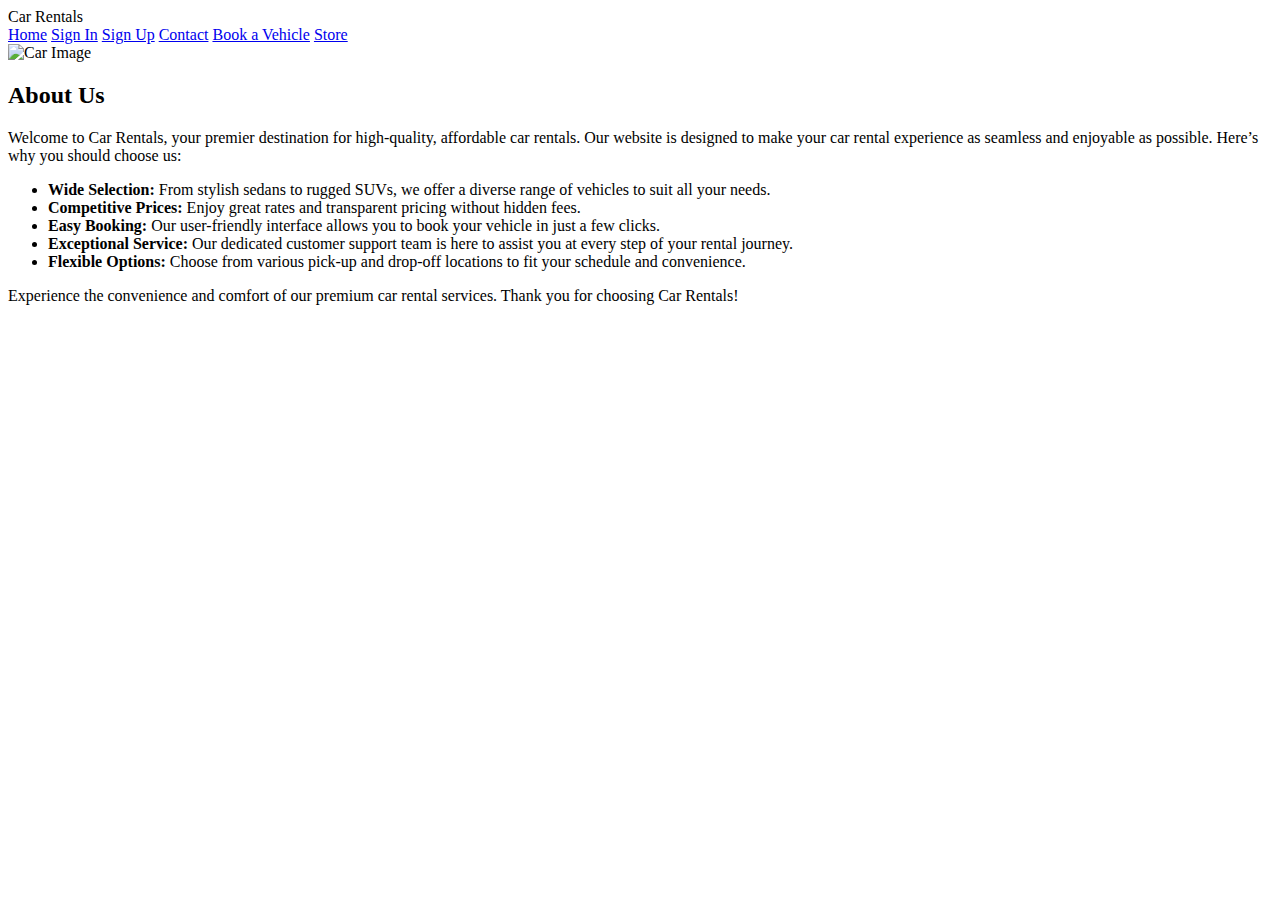
==== about.html @ 350a82ae "Add files via upload" ====
<!DOCTYPE html>
<html lang="en">
<head>
    <meta charset="UTF-8">
    <meta name="viewport" content="width=device-width, initial-scale=1.0">
    <title>About Us - Car Rentals</title>
    <link rel="stylesheet" href="style.css">
</head>
<body>
    <header>
        <div class="logo">Car Rentals</div>
        <nav class="top-right-nav">
            <a href="index.html">Home</a>
            <a href="signin.html">Sign In</a>
            <a href="signup.html">Sign Up</a>
            <a href="contact.html">Contact</a>
            <a href="book.html">Book a Vehicle</a>
            <a href="store.html">Store</a>
        </nav>
    </header>
    <main>
        <section class="about">
            <img src="about-car.jpg" alt="Car Image" class="about-img">
            <div class="about-content">
                <h2>About Us</h2>
                <p>Welcome to Car Rentals, your premier destination for high-quality, affordable car rentals. Our website is designed to make your car rental experience as seamless and enjoyable as possible. Here’s why you should choose us:</p>
                <ul>
                    <li><strong>Wide Selection:</strong> From stylish sedans to rugged SUVs, we offer a diverse range of vehicles to suit all your needs.</li>
                    <li><strong>Competitive Prices:</strong> Enjoy great rates and transparent pricing without hidden fees.</li>
                    <li><strong>Easy Booking:</strong> Our user-friendly interface allows you to book your vehicle in just a few clicks.</li>
                    <li><strong>Exceptional Service:</strong> Our dedicated customer support team is here to assist you at every step of your rental journey.</li>
                    <li><strong>Flexible Options:</strong> Choose from various pick-up and drop-off locations to fit your schedule and convenience.</li>
                </ul>
                <p>Experience the convenience and comfort of our premium car rental services. Thank you for choosing Car Rentals!</p>
            </div>
        </section>
    </main>
</body>
</html>
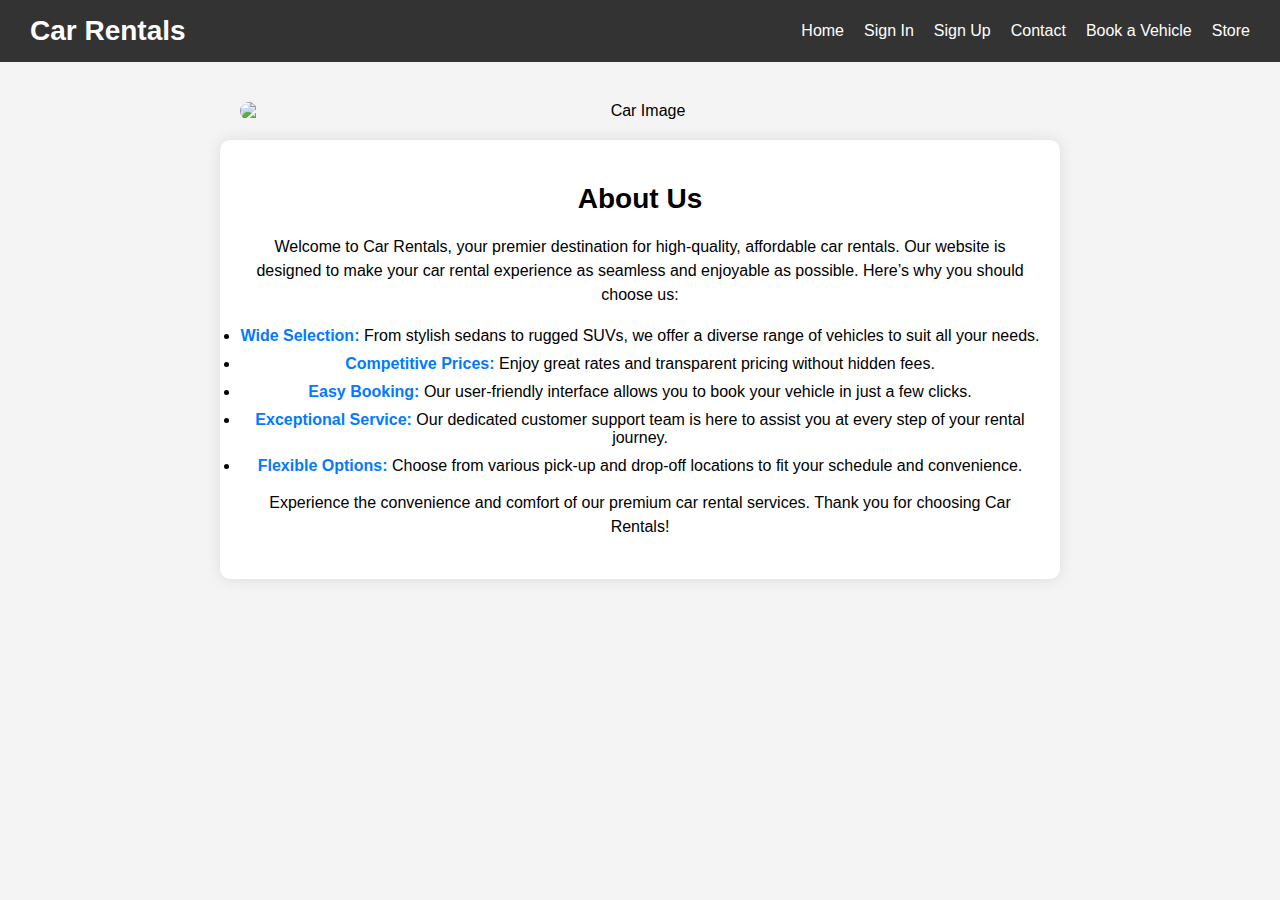
==== commit 6bcd0ad7: "Initial commit" ====
--- a/about.html
+++ b/about.html
@@ -1,40 +1,40 @@
-<!DOCTYPE html>
-<html lang="en">
-<head>
-    <meta charset="UTF-8">
-    <meta name="viewport" content="width=device-width, initial-scale=1.0">
-    <title>About Us - Car Rentals</title>
-    <link rel="stylesheet" href="style.css">
-</head>
-<body>
-    <header>
-        <div class="logo">Car Rentals</div>
-        <nav class="top-right-nav">
-            <a href="index.html">Home</a>
-            <a href="signin.html">Sign In</a>
-            <a href="signup.html">Sign Up</a>
-            <a href="contact.html">Contact</a>
-            <a href="book.html">Book a Vehicle</a>
-            <a href="store.html">Store</a>
-        </nav>
-    </header>
-    <main>
-        <section class="about">
-            <img src="about-car.jpg" alt="Car Image" class="about-img">
-            <div class="about-content">
-                <h2>About Us</h2>
-                <p>Welcome to Car Rentals, your premier destination for high-quality, affordable car rentals. Our website is designed to make your car rental experience as seamless and enjoyable as possible. Here’s why you should choose us:</p>
-                <ul>
-                    <li><strong>Wide Selection:</strong> From stylish sedans to rugged SUVs, we offer a diverse range of vehicles to suit all your needs.</li>
-                    <li><strong>Competitive Prices:</strong> Enjoy great rates and transparent pricing without hidden fees.</li>
-                    <li><strong>Easy Booking:</strong> Our user-friendly interface allows you to book your vehicle in just a few clicks.</li>
-                    <li><strong>Exceptional Service:</strong> Our dedicated customer support team is here to assist you at every step of your rental journey.</li>
-                    <li><strong>Flexible Options:</strong> Choose from various pick-up and drop-off locations to fit your schedule and convenience.</li>
-                </ul>
-                <p>Experience the convenience and comfort of our premium car rental services. Thank you for choosing Car Rentals!</p>
-            </div>
-        </section>
-    </main>
-</body>
-</html>
-
+<!DOCTYPE html>
+<html lang="en">
+<head>
+    <meta charset="UTF-8">
+    <meta name="viewport" content="width=device-width, initial-scale=1.0">
+    <title>About Us - Car Rentals</title>
+    <link rel="stylesheet" href="style.css">
+</head>
+<body>
+    <header>
+        <div class="logo">Car Rentals</div>
+        <nav class="top-right-nav">
+            <a href="index.html">Home</a>
+            <a href="signin.html">Sign In</a>
+            <a href="signup.html">Sign Up</a>
+            <a href="contact.html">Contact</a>
+            <a href="book.html">Book a Vehicle</a>
+            <a href="store.html">Store</a>
+        </nav>
+    </header>
+    <main>
+        <section class="about">
+            <img src="about-car.jpg" alt="Car Image" class="about-img">
+            <div class="about-content">
+                <h2>About Us</h2>
+                <p>Welcome to Car Rentals, your premier destination for high-quality, affordable car rentals. Our website is designed to make your car rental experience as seamless and enjoyable as possible. Here’s why you should choose us:</p>
+                <ul>
+                    <li><strong>Wide Selection:</strong> From stylish sedans to rugged SUVs, we offer a diverse range of vehicles to suit all your needs.</li>
+                    <li><strong>Competitive Prices:</strong> Enjoy great rates and transparent pricing without hidden fees.</li>
+                    <li><strong>Easy Booking:</strong> Our user-friendly interface allows you to book your vehicle in just a few clicks.</li>
+                    <li><strong>Exceptional Service:</strong> Our dedicated customer support team is here to assist you at every step of your rental journey.</li>
+                    <li><strong>Flexible Options:</strong> Choose from various pick-up and drop-off locations to fit your schedule and convenience.</li>
+                </ul>
+                <p>Experience the convenience and comfort of our premium car rental services. Thank you for choosing Car Rentals!</p>
+            </div>
+        </section>
+    </main>
+</body>
+</html>
+
--- a/style.css
+++ b/style.css
@@ -0,0 +1,290 @@
+body {
+    font-family: Arial, sans-serif;
+    background-color: #f4f4f4;
+    margin: 0;
+    padding: 0;
+}
+
+header {
+    background-color: #333;
+    color: white;
+    padding: 15px 30px;
+    display: flex;
+    justify-content: space-between;
+    align-items: center;
+}
+
+.logo {
+    font-size: 28px;
+    font-weight: bold;
+}
+
+.top-right-nav {
+    display: flex;
+}
+
+.top-right-nav a {
+    color: white;
+    margin-left: 20px;
+    text-decoration: none;
+    font-size: 16px;
+    font-weight: 500;
+}
+
+main {
+    padding: 20px;
+}
+
+h2 {
+    text-align: center;
+    margin-bottom: 20px;
+}
+
+/* About page styles */
+.about {
+    display: flex;
+    flex-direction: column;
+    align-items: center;
+    text-align: center;
+    margin: 20px;
+}
+
+.about-img {
+    width: 100%;
+    max-width: 800px;
+    height: auto;
+    border-radius: 10px;
+    margin-bottom: 20px;
+}
+
+.about-content {
+    background: white;
+    border-radius: 10px;
+    box-shadow: 0 0 15px rgba(0, 0, 0, 0.1);
+    padding: 20px;
+    max-width: 800px;
+    margin: 0 auto;
+}
+
+.about-content h2 {
+    margin-bottom: 20px;
+    font-size: 28px;
+    font-weight: bold;
+}
+
+.about-content p {
+    margin-bottom: 20px;
+    font-size: 16px;
+    line-height: 1.5;
+}
+
+.about-content ul {
+    list-style-type: disc;
+    margin: 0;
+    padding: 0;
+    font-size: 16px;
+}
+
+.about-content ul li {
+    margin-bottom: 10px;
+}
+
+.about-content ul li strong {
+    color: #007bff;
+}
+
+/* Hero section styles */
+.hero {
+    position: relative;
+    text-align: center;
+    overflow: hidden;
+}
+
+.hero-img {
+    width: 100%;
+    height: auto;
+    max-height: 100vh;
+    object-fit: cover;
+}
+
+.booking-form-overlay {
+    position: absolute;
+    top: 50%;
+    left: 50%;
+    transform: translate(-50%, -50%);
+    background: rgba(255, 255, 255, 0.8);
+    padding: 20px;
+    border-radius: 10px;
+    box-shadow: 0 0 10px rgba(0, 0, 0, 0.2);
+    width: 90%;
+    max-width: 600px;
+}
+
+.booking-form-overlay h2 {
+    margin-top: 0;
+}
+
+.booking-form-overlay .form-group {
+    margin-bottom: 15px;
+}
+
+.booking-form-overlay .form-group label {
+    display: block;
+    margin-bottom: 5px;
+}
+
+.booking-form-overlay .form-group input,
+.booking-form-overlay .form-group select {
+    width: 100%;
+    padding: 8px;
+    border: 1px solid #ccc;
+    border-radius: 4px;
+}
+
+.booking-form-overlay .search-btn {
+    background-color: #007bff;
+    color: white;
+    border: none;
+    padding: 10px;
+    border-radius: 4px;
+    cursor: pointer;
+}
+
+.booking-form-overlay .search-btn:hover {
+    background-color: #0056b3;
+}
+
+/* Search results styles */
+.search-results {
+    margin: 20px;
+}
+
+.search-results .vehicle {
+    background: white;
+    border-radius: 10px;
+    box-shadow: 0 0 10px rgba(0, 0, 0, 0.1);
+    margin-bottom: 20px;
+    padding: 15px;
+    text-align: center;
+}
+
+.search-results .vehicle img {
+    width: 100%;
+    border-radius: 10px;
+    margin-bottom: 10px;
+}
+
+/* Contact page styles */
+.contact {
+    position: relative;
+    text-align: center;
+}
+
+.contact-background {
+    background-image: url('contact-background.jpg'); /* Replace with your background image */
+    background-size: cover;
+    background-position: center;
+    background-repeat: no-repeat;
+    padding: 100px 20px;
+}
+
+.contact-content {
+    background: rgba(255, 255, 255, 0.9);
+    border-radius: 10px;
+    padding: 20px;
+    max-width: 600px;
+    margin: 0 auto;
+}
+
+.contact-content h2 {
+    margin-bottom: 20px;
+    font-size: 28px;
+    font-weight: bold;
+}
+
+.contact-content .form-group {
+    margin-bottom: 15px;
+}
+
+.contact-content .form-group label {
+    display: block;
+    margin-bottom: 5px;
+}
+
+.contact-content .form-group input {
+    width: 100%;
+    padding: 8px;
+    border: 1px solid #ccc;
+    border-radius: 4px;
+}
+
+.contact-content .submit-btn {
+    background-color: #007bff;
+    color: white;
+    border: none;
+    padding: 10px;
+    border-radius: 4px;
+    cursor: pointer;
+}
+
+.contact-content .submit-btn:hover {
+    background-color: #0056b3;
+}
+
+/* Store page styles */
+.store {
+    padding: 20px;
+    background-color: #f4f4f4;
+}
+
+.product-container {
+    display: flex;
+    justify-content: space-between;
+    gap: 20px;
+    flex-wrap: nowrap; /* Prevent wrapping of items */
+}
+
+.product {
+    background: white;
+    border-radius: 10px;
+    box-shadow: 0 0 10px rgba(0, 0, 0, 0.1);
+    text-align: center;
+    flex: 1; /* Ensure all products take up equal space */
+    max-width: calc(33.333% - 20px); /* Ensure three products fit in a row */
+    margin-bottom: 20px;
+    padding: 15px;
+}
+
+.product img {
+    width: 100%;
+    height: auto;
+    border-radius: 10px;
+}
+
+.product h3 {
+    margin: 15px 0 10px;
+    font-size: 18px;
+}
+
+.product p {
+    margin: 5px 0;
+}
+
+.add-to-cart {
+    background-color: #007bff;
+    color: white;
+    border: none;
+    padding: 10px;
+    border-radius: 4px;
+    cursor: pointer;
+}
+
+.add-to-cart:hover {
+    background-color: #0056b3;
+}
+
+
+
+
+
+
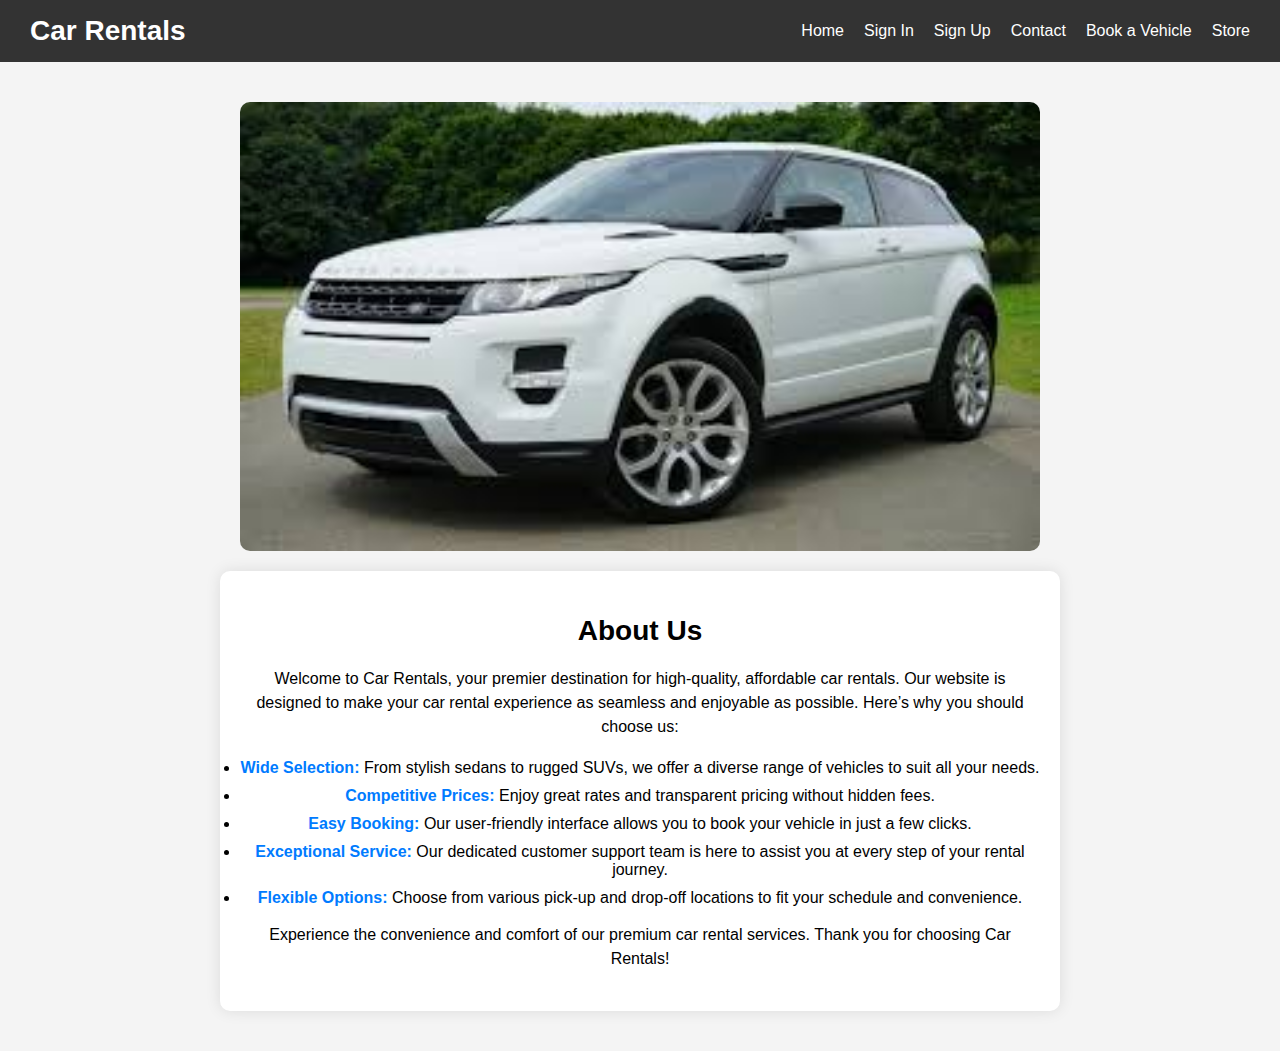
==== commit e3f5d20f: "Updated website pages" ====
--- a/about.html
+++ b/about.html
@@ -20,7 +20,7 @@
     </header>
     <main>
         <section class="about">
-            <img src="about-car.jpg" alt="Car Image" class="about-img">
+            <img src="[data-uri]" alt="Car Image" class="about-img">
             <div class="about-content">
                 <h2>About Us</h2>
                 <p>Welcome to Car Rentals, your premier destination for high-quality, affordable car rentals. Our website is designed to make your car rental experience as seamless and enjoyable as possible. Here’s why you should choose us:</p>
